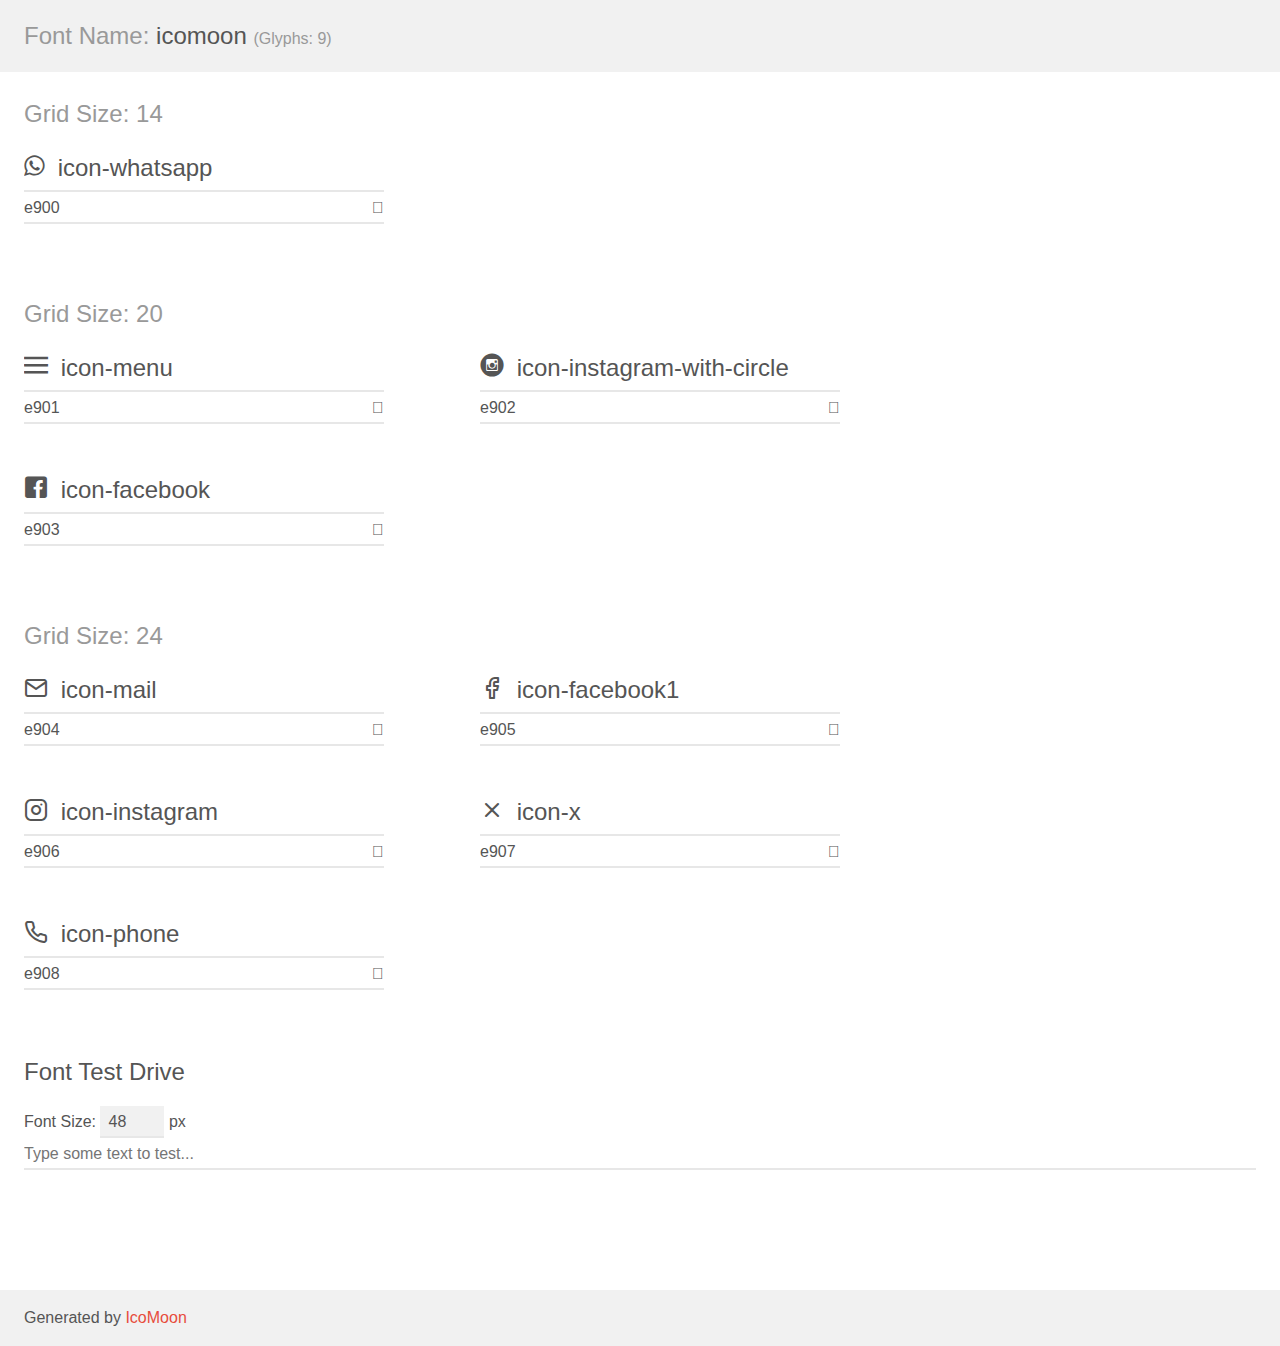
==== assets/demo.html @ 36740844 "modelo de site em andamento" ====
<!doctype html>
<html>
<head>
    <meta charset="utf-8">
    <title>IcoMoon Demo</title>
    <meta name="description" content="An Icon Font Generated By IcoMoon.io">
    <meta name="viewport" content="width=device-width, initial-scale=1">
    <link rel="stylesheet" href="demo-files/demo.css">
    <link rel="stylesheet" href="style.css"></head>
<body>
    <div class="bgc1 clearfix">
        <h1 class="mhmm mvm"><span class="fgc1">Font Name:</span> icomoon <small class="fgc1">(Glyphs:&nbsp;9)</small></h1>
    </div>
    <div class="clearfix mhl ptl">
        <h1 class="mvm mtn fgc1">Grid Size: 14</h1>
        <div class="glyph fs1">
            <div class="clearfix bshadow0 pbs">
                <span class="icon-whatsapp"></span>
                <span class="mls"> icon-whatsapp</span>
            </div>
            <fieldset class="fs0 size1of1 clearfix hidden-false">
                <input type="text" readonly value="e900" class="unit size1of2" />
                <input type="text" maxlength="1" readonly value="&#xe900;" class="unitRight size1of2 talign-right" />
            </fieldset>
            <div class="fs0 bshadow0 clearfix hidden-true">
                <span class="unit pvs fgc1">liga: </span>
                <input type="text" readonly value="" class="liga unitRight" />
            </div>
        </div>
    </div>
    <div class="clearfix mhl ptl">
        <h1 class="mvm mtn fgc1">Grid Size: 20</h1>
        <div class="glyph fs2">
            <div class="clearfix bshadow0 pbs">
                <span class="icon-menu"></span>
                <span class="mls"> icon-menu</span>
            </div>
            <fieldset class="fs0 size1of1 clearfix hidden-false">
                <input type="text" readonly value="e901" class="unit size1of2" />
                <input type="text" maxlength="1" readonly value="&#xe901;" class="unitRight size1of2 talign-right" />
            </fieldset>
            <div class="fs0 bshadow0 clearfix hidden-true">
                <span class="unit pvs fgc1">liga: </span>
                <input type="text" readonly value="" class="liga unitRight" />
            </div>
        </div>
        <div class="glyph fs2">
            <div class="clearfix bshadow0 pbs">
                <span class="icon-instagram-with-circle"></span>
                <span class="mls"> icon-instagram-with-circle</span>
            </div>
            <fieldset class="fs0 size1of1 clearfix hidden-false">
                <input type="text" readonly value="e902" class="unit size1of2" />
                <input type="text" maxlength="1" readonly value="&#xe902;" class="unitRight size1of2 talign-right" />
            </fieldset>
            <div class="fs0 bshadow0 clearfix hidden-true">
                <span class="unit pvs fgc1">liga: </span>
                <input type="text" readonly value="" class="liga unitRight" />
            </div>
        </div>
        <div class="glyph fs2">
            <div class="clearfix bshadow0 pbs">
                <span class="icon-facebook"></span>
                <span class="mls"> icon-facebook</span>
            </div>
            <fieldset class="fs0 size1of1 clearfix hidden-false">
                <input type="text" readonly value="e903" class="unit size1of2" />
                <input type="text" maxlength="1" readonly value="&#xe903;" class="unitRight size1of2 talign-right" />
            </fieldset>
            <div class="fs0 bshadow0 clearfix hidden-true">
                <span class="unit pvs fgc1">liga: </span>
                <input type="text" readonly value="" class="liga unitRight" />
            </div>
        </div>
    </div>
    <div class="clearfix mhl ptl">
        <h1 class="mvm mtn fgc1">Grid Size: 24</h1>
        <div class="glyph fs3">
            <div class="clearfix bshadow0 pbs">
                <span class="icon-mail"></span>
                <span class="mls"> icon-mail</span>
            </div>
            <fieldset class="fs0 size1of1 clearfix hidden-false">
                <input type="text" readonly value="e904" class="unit size1of2" />
                <input type="text" maxlength="1" readonly value="&#xe904;" class="unitRight size1of2 talign-right" />
            </fieldset>
            <div class="fs0 bshadow0 clearfix hidden-true">
                <span class="unit pvs fgc1">liga: </span>
                <input type="text" readonly value="" class="liga unitRight" />
            </div>
        </div>
        <div class="glyph fs3">
            <div class="clearfix bshadow0 pbs">
                <span class="icon-facebook1"></span>
                <span class="mls"> icon-facebook1</span>
            </div>
            <fieldset class="fs0 size1of1 clearfix hidden-false">
                <input type="text" readonly value="e905" class="unit size1of2" />
                <input type="text" maxlength="1" readonly value="&#xe905;" class="unitRight size1of2 talign-right" />
            </fieldset>
            <div class="fs0 bshadow0 clearfix hidden-true">
                <span class="unit pvs fgc1">liga: </span>
                <input type="text" readonly value="" class="liga unitRight" />
            </div>
        </div>
        <div class="glyph fs3">
            <div class="clearfix bshadow0 pbs">
                <span class="icon-instagram"></span>
                <span class="mls"> icon-instagram</span>
            </div>
            <fieldset class="fs0 size1of1 clearfix hidden-false">
                <input type="text" readonly value="e906" class="unit size1of2" />
                <input type="text" maxlength="1" readonly value="&#xe906;" class="unitRight size1of2 talign-right" />
            </fieldset>
            <div class="fs0 bshadow0 clearfix hidden-true">
                <span class="unit pvs fgc1">liga: </span>
                <input type="text" readonly value="" class="liga unitRight" />
            </div>
        </div>
        <div class="glyph fs3">
            <div class="clearfix bshadow0 pbs">
                <span class="icon-x"></span>
                <span class="mls"> icon-x</span>
            </div>
            <fieldset class="fs0 size1of1 clearfix hidden-false">
                <input type="text" readonly value="e907" class="unit size1of2" />
                <input type="text" maxlength="1" readonly value="&#xe907;" class="unitRight size1of2 talign-right" />
            </fieldset>
            <div class="fs0 bshadow0 clearfix hidden-true">
                <span class="unit pvs fgc1">liga: </span>
                <input type="text" readonly value="" class="liga unitRight" />
            </div>
        </div>
        <div class="glyph fs3">
            <div class="clearfix bshadow0 pbs">
                <span class="icon-phone"></span>
                <span class="mls"> icon-phone</span>
            </div>
            <fieldset class="fs0 size1of1 clearfix hidden-false">
                <input type="text" readonly value="e908" class="unit size1of2" />
                <input type="text" maxlength="1" readonly value="&#xe908;" class="unitRight size1of2 talign-right" />
            </fieldset>
            <div class="fs0 bshadow0 clearfix hidden-true">
                <span class="unit pvs fgc1">liga: </span>
                <input type="text" readonly value="" class="liga unitRight" />
            </div>
        </div>
    </div>

    <!--[if gt IE 8]><!-->
    <div class="mhl clearfix mbl">
        <h1>Font Test Drive</h1>
        <label>
            Font Size: <input id="fontSize" type="number" class="textbox0 mbm"
            min="8" value="48" />
            px
        </label>
        <input id="testText" type="text" class="phl size1of1 mvl"
        placeholder="Type some text to test..." value=""/>
        <div id="testDrive" class="icon-" style="font-family: icomoon">&nbsp;
        </div>
    </div>
    <!--<![endif]-->
    <div class="bgc1 clearfix">
        <p class="mhl">Generated by <a href="https://icomoon.io/app">IcoMoon</a></p>
    </div>

    <script src="demo-files/demo.js"></script>
</body>
</html>
---- assets/demo-files/demo.css ----
body {
  padding: 0;
  margin: 0;
  font-family: sans-serif;
  font-size: 1em;
  line-height: 1.5;
  color: #555;
  background: #fff;
}
h1 {
  font-size: 1.5em;
  font-weight: normal;
}
small {
  font-size: .66666667em;
}
a {
  color: #e74c3c;
  text-decoration: none;
}
a:hover, a:focus {
  box-shadow: 0 1px #e74c3c;
}
.bshadow0, input {
  box-shadow: inset 0 -2px #e7e7e7;
}
input:hover {
  box-shadow: inset 0 -2px #ccc;
}
input, fieldset {
  font-family: sans-serif;
  font-size: 1em;
  margin: 0;
  padding: 0;
  border: 0;
}
input {
  color: inherit;
  line-height: 1.5;
  height: 1.5em;
  padding: .25em 0;
}
input:focus {
  outline: none;
  box-shadow: inset 0 -2px #449fdb;
}
.glyph {
  font-size: 16px;
  width: 15em;
  padding-bottom: 1em;
  margin-right: 4em;
  margin-bottom: 1em;
  float: left;
  overflow: hidden;
}
.liga {
  width: 80%;
  width: calc(100% - 2.5em);
}
.talign-right {
  text-align: right;
}
.talign-center {
  text-align: center;
}
.bgc1 {
  background: #f1f1f1;
}
.fgc1 {
  color: #999;
}
.fgc0 {
  color: #000;
}
p {
  margin-top: 1em;
  margin-bottom: 1em;
}
.mvm {
  margin-top: .75em;
  margin-bottom: .75em;
}
.mtn {
  margin-top: 0;
}
.mtl, .mal {
  margin-top: 1.5em;
}
.mbl, .mal {
  margin-bottom: 1.5em;
}
.mal, .mhl {
  margin-left: 1.5em;
  margin-right: 1.5em;
}
.mhmm {
  margin-left: 1em;
  margin-right: 1em;
}
.mls {
  margin-left: .25em;
}
.ptl {
  padding-top: 1.5em;
}
.pbs, .pvs {
  padding-bottom: .25em;
}
.pvs, .pts {
  padding-top: .25em;
}
.unit {
  float: left;
}
.unitRight {
  float: right;
}
.size1of2 {
  width: 50%;
}
.size1of1 {
  width: 100%;
}
.clearfix:before, .clearfix:after {
  content: " ";
  display: table;
}
.clearfix:after {
  clear: both;
}
.hidden-true {
  display: none;
}
.textbox0 {
  width: 3em;
  background: #f1f1f1;
  padding: .25em .5em;
  line-height: 1.5;
  height: 1.5em;
}
#testDrive {
  display: block;
  padding-top: 24px;
  line-height: 1.5;
}
.fs0 {
  font-size: 16px;
}
.fs1 {
  font-size: 24px;
}
.fs2 {
  font-size: 24px;
}
.fs3 {
  font-size: 24px;
}
---- assets/style.css ----
@font-face {
  font-family: 'icomoon';
  src:  url('fonts/icomoon.eot?lw36qu');
  src:  url('fonts/icomoon.eot?lw36qu#iefix') format('embedded-opentype'),
    url('fonts/icomoon.ttf?lw36qu') format('truetype'),
    url('fonts/icomoon.woff?lw36qu') format('woff'),
    url('fonts/icomoon.svg?lw36qu#icomoon') format('svg');
  font-weight: normal;
  font-style: normal;
  font-display: block;
}

[class^="icon-"], [class*=" icon-"] {
  /* use !important to prevent issues with browser extensions that change fonts */
  font-family: 'icomoon' !important;
  speak: never;
  font-style: normal;
  font-weight: normal;
  font-variant: normal;
  text-transform: none;
  line-height: 1;

  /* Better Font Rendering =========== */
  -webkit-font-smoothing: antialiased;
  -moz-osx-font-smoothing: grayscale;
}

.icon-whatsapp:before {
  content: "\e900";
}
.icon-menu:before {
  content: "\e901";
}
.icon-instagram-with-circle:before {
  content: "\e902";
}
.icon-facebook:before {
  content: "\e903";
}
.icon-mail:before {
  content: "\e904";
}
.icon-facebook1:before {
  content: "\e905";
}
.icon-instagram:before {
  content: "\e906";
}
.icon-x:before {
  content: "\e907";
}
.icon-phone:before {
  content: "\e908";
}
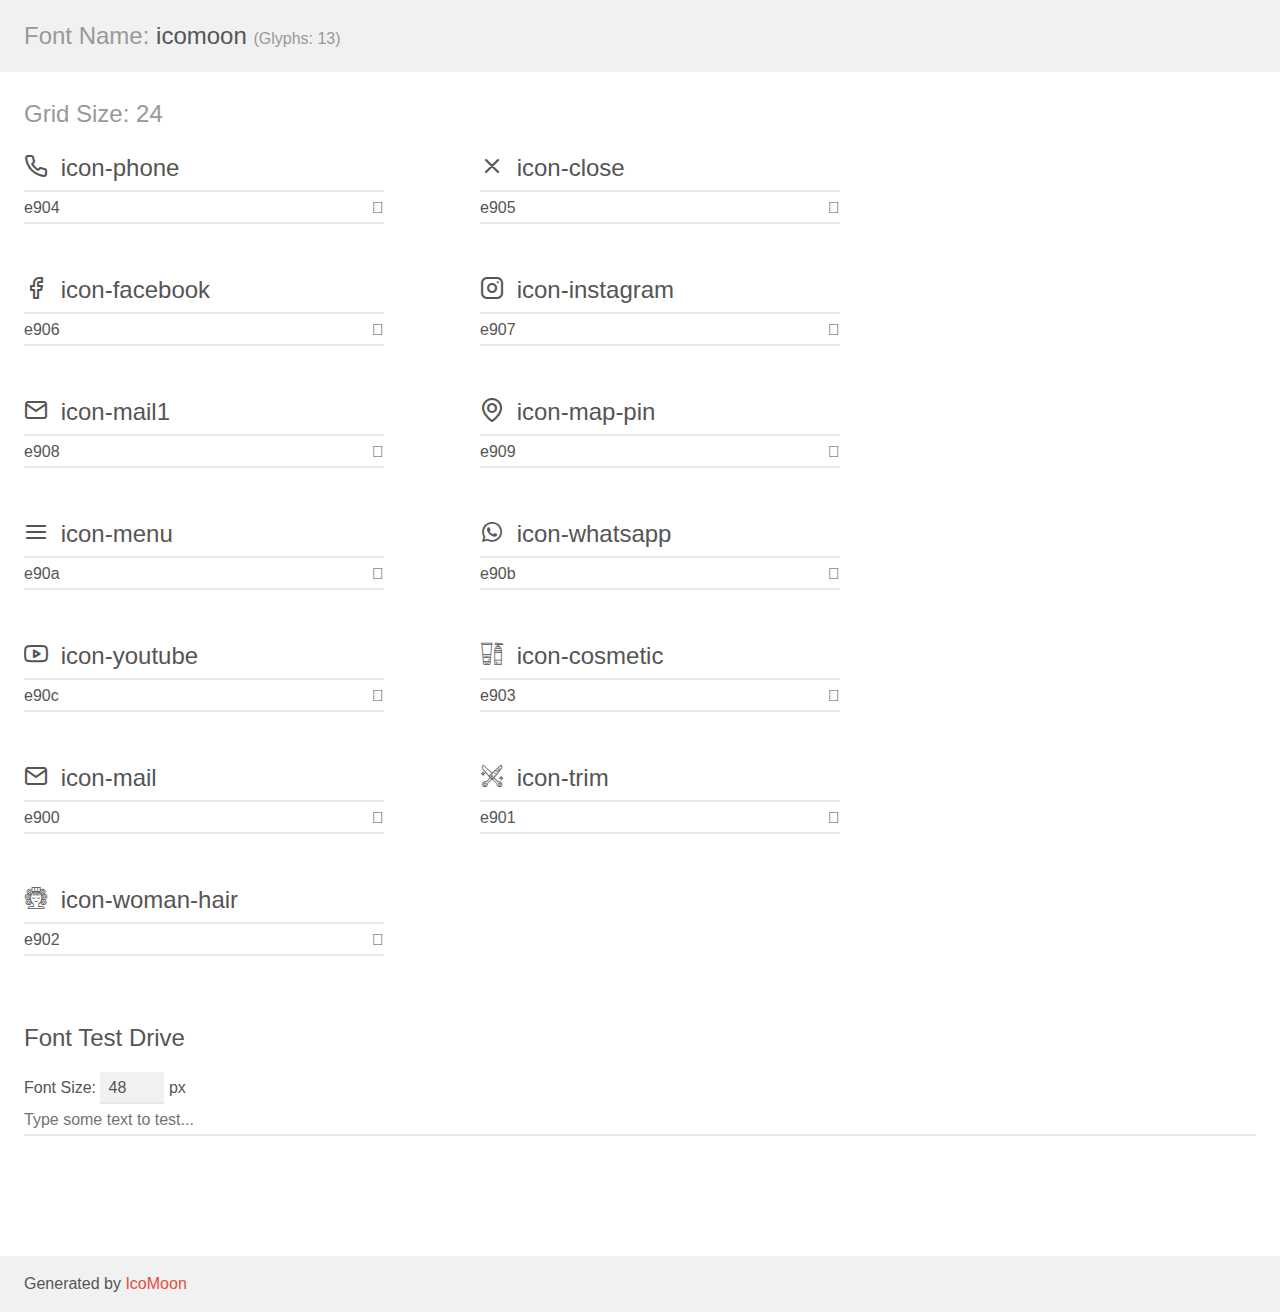
==== commit 7a7886f2: "criando area de contato e resolvendo problema de icones" ====
--- a/assets/demo.html
+++ b/assets/demo.html
@@ -9,16 +9,156 @@
     <link rel="stylesheet" href="style.css"></head>
 <body>
     <div class="bgc1 clearfix">
-        <h1 class="mhmm mvm"><span class="fgc1">Font Name:</span> icomoon <small class="fgc1">(Glyphs:&nbsp;9)</small></h1>
+        <h1 class="mhmm mvm"><span class="fgc1">Font Name:</span> icomoon <small class="fgc1">(Glyphs:&nbsp;13)</small></h1>
     </div>
     <div class="clearfix mhl ptl">
-        <h1 class="mvm mtn fgc1">Grid Size: 14</h1>
+        <h1 class="mvm mtn fgc1">Grid Size: 24</h1>
+        <div class="glyph fs1">
+            <div class="clearfix bshadow0 pbs">
+                <span class="icon-phone"></span>
+                <span class="mls"> icon-phone</span>
+            </div>
+            <fieldset class="fs0 size1of1 clearfix hidden-false">
+                <input type="text" readonly value="e904" class="unit size1of2" />
+                <input type="text" maxlength="1" readonly value="&#xe904;" class="unitRight size1of2 talign-right" />
+            </fieldset>
+            <div class="fs0 bshadow0 clearfix hidden-true">
+                <span class="unit pvs fgc1">liga: </span>
+                <input type="text" readonly value="" class="liga unitRight" />
+            </div>
+        </div>
+        <div class="glyph fs1">
+            <div class="clearfix bshadow0 pbs">
+                <span class="icon-close"></span>
+                <span class="mls"> icon-close</span>
+            </div>
+            <fieldset class="fs0 size1of1 clearfix hidden-false">
+                <input type="text" readonly value="e905" class="unit size1of2" />
+                <input type="text" maxlength="1" readonly value="&#xe905;" class="unitRight size1of2 talign-right" />
+            </fieldset>
+            <div class="fs0 bshadow0 clearfix hidden-true">
+                <span class="unit pvs fgc1">liga: </span>
+                <input type="text" readonly value="" class="liga unitRight" />
+            </div>
+        </div>
+        <div class="glyph fs1">
+            <div class="clearfix bshadow0 pbs">
+                <span class="icon-facebook"></span>
+                <span class="mls"> icon-facebook</span>
+            </div>
+            <fieldset class="fs0 size1of1 clearfix hidden-false">
+                <input type="text" readonly value="e906" class="unit size1of2" />
+                <input type="text" maxlength="1" readonly value="&#xe906;" class="unitRight size1of2 talign-right" />
+            </fieldset>
+            <div class="fs0 bshadow0 clearfix hidden-true">
+                <span class="unit pvs fgc1">liga: </span>
+                <input type="text" readonly value="" class="liga unitRight" />
+            </div>
+        </div>
+        <div class="glyph fs1">
+            <div class="clearfix bshadow0 pbs">
+                <span class="icon-instagram"></span>
+                <span class="mls"> icon-instagram</span>
+            </div>
+            <fieldset class="fs0 size1of1 clearfix hidden-false">
+                <input type="text" readonly value="e907" class="unit size1of2" />
+                <input type="text" maxlength="1" readonly value="&#xe907;" class="unitRight size1of2 talign-right" />
+            </fieldset>
+            <div class="fs0 bshadow0 clearfix hidden-true">
+                <span class="unit pvs fgc1">liga: </span>
+                <input type="text" readonly value="" class="liga unitRight" />
+            </div>
+        </div>
+        <div class="glyph fs1">
+            <div class="clearfix bshadow0 pbs">
+                <span class="icon-mail1"></span>
+                <span class="mls"> icon-mail1</span>
+            </div>
+            <fieldset class="fs0 size1of1 clearfix hidden-false">
+                <input type="text" readonly value="e908" class="unit size1of2" />
+                <input type="text" maxlength="1" readonly value="&#xe908;" class="unitRight size1of2 talign-right" />
+            </fieldset>
+            <div class="fs0 bshadow0 clearfix hidden-true">
+                <span class="unit pvs fgc1">liga: </span>
+                <input type="text" readonly value="" class="liga unitRight" />
+            </div>
+        </div>
+        <div class="glyph fs1">
+            <div class="clearfix bshadow0 pbs">
+                <span class="icon-map-pin"></span>
+                <span class="mls"> icon-map-pin</span>
+            </div>
+            <fieldset class="fs0 size1of1 clearfix hidden-false">
+                <input type="text" readonly value="e909" class="unit size1of2" />
+                <input type="text" maxlength="1" readonly value="&#xe909;" class="unitRight size1of2 talign-right" />
+            </fieldset>
+            <div class="fs0 bshadow0 clearfix hidden-true">
+                <span class="unit pvs fgc1">liga: </span>
+                <input type="text" readonly value="" class="liga unitRight" />
+            </div>
+        </div>
+        <div class="glyph fs1">
+            <div class="clearfix bshadow0 pbs">
+                <span class="icon-menu"></span>
+                <span class="mls"> icon-menu</span>
+            </div>
+            <fieldset class="fs0 size1of1 clearfix hidden-false">
+                <input type="text" readonly value="e90a" class="unit size1of2" />
+                <input type="text" maxlength="1" readonly value="&#xe90a;" class="unitRight size1of2 talign-right" />
+            </fieldset>
+            <div class="fs0 bshadow0 clearfix hidden-true">
+                <span class="unit pvs fgc1">liga: </span>
+                <input type="text" readonly value="" class="liga unitRight" />
+            </div>
+        </div>
         <div class="glyph fs1">
             <div class="clearfix bshadow0 pbs">
                 <span class="icon-whatsapp"></span>
                 <span class="mls"> icon-whatsapp</span>
             </div>
             <fieldset class="fs0 size1of1 clearfix hidden-false">
+                <input type="text" readonly value="e90b" class="unit size1of2" />
+                <input type="text" maxlength="1" readonly value="&#xe90b;" class="unitRight size1of2 talign-right" />
+            </fieldset>
+            <div class="fs0 bshadow0 clearfix hidden-true">
+                <span class="unit pvs fgc1">liga: </span>
+                <input type="text" readonly value="" class="liga unitRight" />
+            </div>
+        </div>
+        <div class="glyph fs1">
+            <div class="clearfix bshadow0 pbs">
+                <span class="icon-youtube"></span>
+                <span class="mls"> icon-youtube</span>
+            </div>
+            <fieldset class="fs0 size1of1 clearfix hidden-false">
+                <input type="text" readonly value="e90c" class="unit size1of2" />
+                <input type="text" maxlength="1" readonly value="&#xe90c;" class="unitRight size1of2 talign-right" />
+            </fieldset>
+            <div class="fs0 bshadow0 clearfix hidden-true">
+                <span class="unit pvs fgc1">liga: </span>
+                <input type="text" readonly value="" class="liga unitRight" />
+            </div>
+        </div>
+        <div class="glyph fs1">
+            <div class="clearfix bshadow0 pbs">
+                <span class="icon-cosmetic"></span>
+                <span class="mls"> icon-cosmetic</span>
+            </div>
+            <fieldset class="fs0 size1of1 clearfix hidden-false">
+                <input type="text" readonly value="e903" class="unit size1of2" />
+                <input type="text" maxlength="1" readonly value="&#xe903;" class="unitRight size1of2 talign-right" />
+            </fieldset>
+            <div class="fs0 bshadow0 clearfix hidden-true">
+                <span class="unit pvs fgc1">liga: </span>
+                <input type="text" readonly value="" class="liga unitRight" />
+            </div>
+        </div>
+        <div class="glyph fs1">
+            <div class="clearfix bshadow0 pbs">
+                <span class="icon-mail"></span>
+                <span class="mls"> icon-mail</span>
+            </div>
+            <fieldset class="fs0 size1of1 clearfix hidden-false">
                 <input type="text" readonly value="e900" class="unit size1of2" />
                 <input type="text" maxlength="1" readonly value="&#xe900;" class="unitRight size1of2 talign-right" />
             </fieldset>
@@ -27,13 +167,10 @@
                 <input type="text" readonly value="" class="liga unitRight" />
             </div>
         </div>
-    </div>
-    <div class="clearfix mhl ptl">
-        <h1 class="mvm mtn fgc1">Grid Size: 20</h1>
-        <div class="glyph fs2">
-            <div class="clearfix bshadow0 pbs">
-                <span class="icon-menu"></span>
-                <span class="mls"> icon-menu</span>
+        <div class="glyph fs1">
+            <div class="clearfix bshadow0 pbs">
+                <span class="icon-trim"></span>
+                <span class="mls"> icon-trim</span>
             </div>
             <fieldset class="fs0 size1of1 clearfix hidden-false">
                 <input type="text" readonly value="e901" class="unit size1of2" />
@@ -44,101 +181,14 @@
                 <input type="text" readonly value="" class="liga unitRight" />
             </div>
         </div>
-        <div class="glyph fs2">
-            <div class="clearfix bshadow0 pbs">
-                <span class="icon-instagram-with-circle"></span>
-                <span class="mls"> icon-instagram-with-circle</span>
+        <div class="glyph fs1">
+            <div class="clearfix bshadow0 pbs">
+                <span class="icon-woman-hair"></span>
+                <span class="mls"> icon-woman-hair</span>
             </div>
             <fieldset class="fs0 size1of1 clearfix hidden-false">
                 <input type="text" readonly value="e902" class="unit size1of2" />
                 <input type="text" maxlength="1" readonly value="&#xe902;" class="unitRight size1of2 talign-right" />
-            </fieldset>
-            <div class="fs0 bshadow0 clearfix hidden-true">
-                <span class="unit pvs fgc1">liga: </span>
-                <input type="text" readonly value="" class="liga unitRight" />
-            </div>
-        </div>
-        <div class="glyph fs2">
-            <div class="clearfix bshadow0 pbs">
-                <span class="icon-facebook"></span>
-                <span class="mls"> icon-facebook</span>
-            </div>
-            <fieldset class="fs0 size1of1 clearfix hidden-false">
-                <input type="text" readonly value="e903" class="unit size1of2" />
-                <input type="text" maxlength="1" readonly value="&#xe903;" class="unitRight size1of2 talign-right" />
-            </fieldset>
-            <div class="fs0 bshadow0 clearfix hidden-true">
-                <span class="unit pvs fgc1">liga: </span>
-                <input type="text" readonly value="" class="liga unitRight" />
-            </div>
-        </div>
-    </div>
-    <div class="clearfix mhl ptl">
-        <h1 class="mvm mtn fgc1">Grid Size: 24</h1>
-        <div class="glyph fs3">
-            <div class="clearfix bshadow0 pbs">
-                <span class="icon-mail"></span>
-                <span class="mls"> icon-mail</span>
-            </div>
-            <fieldset class="fs0 size1of1 clearfix hidden-false">
-                <input type="text" readonly value="e904" class="unit size1of2" />
-                <input type="text" maxlength="1" readonly value="&#xe904;" class="unitRight size1of2 talign-right" />
-            </fieldset>
-            <div class="fs0 bshadow0 clearfix hidden-true">
-                <span class="unit pvs fgc1">liga: </span>
-                <input type="text" readonly value="" class="liga unitRight" />
-            </div>
-        </div>
-        <div class="glyph fs3">
-            <div class="clearfix bshadow0 pbs">
-                <span class="icon-facebook1"></span>
-                <span class="mls"> icon-facebook1</span>
-            </div>
-            <fieldset class="fs0 size1of1 clearfix hidden-false">
-                <input type="text" readonly value="e905" class="unit size1of2" />
-                <input type="text" maxlength="1" readonly value="&#xe905;" class="unitRight size1of2 talign-right" />
-            </fieldset>
-            <div class="fs0 bshadow0 clearfix hidden-true">
-                <span class="unit pvs fgc1">liga: </span>
-                <input type="text" readonly value="" class="liga unitRight" />
-            </div>
-        </div>
-        <div class="glyph fs3">
-            <div class="clearfix bshadow0 pbs">
-                <span class="icon-instagram"></span>
-                <span class="mls"> icon-instagram</span>
-            </div>
-            <fieldset class="fs0 size1of1 clearfix hidden-false">
-                <input type="text" readonly value="e906" class="unit size1of2" />
-                <input type="text" maxlength="1" readonly value="&#xe906;" class="unitRight size1of2 talign-right" />
-            </fieldset>
-            <div class="fs0 bshadow0 clearfix hidden-true">
-                <span class="unit pvs fgc1">liga: </span>
-                <input type="text" readonly value="" class="liga unitRight" />
-            </div>
-        </div>
-        <div class="glyph fs3">
-            <div class="clearfix bshadow0 pbs">
-                <span class="icon-x"></span>
-                <span class="mls"> icon-x</span>
-            </div>
-            <fieldset class="fs0 size1of1 clearfix hidden-false">
-                <input type="text" readonly value="e907" class="unit size1of2" />
-                <input type="text" maxlength="1" readonly value="&#xe907;" class="unitRight size1of2 talign-right" />
-            </fieldset>
-            <div class="fs0 bshadow0 clearfix hidden-true">
-                <span class="unit pvs fgc1">liga: </span>
-                <input type="text" readonly value="" class="liga unitRight" />
-            </div>
-        </div>
-        <div class="glyph fs3">
-            <div class="clearfix bshadow0 pbs">
-                <span class="icon-phone"></span>
-                <span class="mls"> icon-phone</span>
-            </div>
-            <fieldset class="fs0 size1of1 clearfix hidden-false">
-                <input type="text" readonly value="e908" class="unit size1of2" />
-                <input type="text" maxlength="1" readonly value="&#xe908;" class="unitRight size1of2 talign-right" />
             </fieldset>
             <div class="fs0 bshadow0 clearfix hidden-true">
                 <span class="unit pvs fgc1">liga: </span>
--- a/assets/demo-files/demo.css
+++ b/assets/demo-files/demo.css
@@ -149,10 +149,4 @@
 .fs1 {
   font-size: 24px;
 }
-.fs2 {
-  font-size: 24px;
-}
-.fs3 {
-  font-size: 24px;
-}
 
--- a/assets/style.css
+++ b/assets/style.css
@@ -1,10 +1,10 @@
 @font-face {
   font-family: 'icomoon';
-  src:  url('fonts/icomoon.eot?lw36qu');
-  src:  url('fonts/icomoon.eot?lw36qu#iefix') format('embedded-opentype'),
-    url('fonts/icomoon.ttf?lw36qu') format('truetype'),
-    url('fonts/icomoon.woff?lw36qu') format('woff'),
-    url('fonts/icomoon.svg?lw36qu#icomoon') format('svg');
+  src:  url('fonts/icomoon.eot?52j7e9');
+  src:  url('fonts/icomoon.eot?52j7e9#iefix') format('embedded-opentype'),
+    url('fonts/icomoon.ttf?52j7e9') format('truetype'),
+    url('fonts/icomoon.woff?52j7e9') format('woff'),
+    url('fonts/icomoon.svg?52j7e9#icomoon') format('svg');
   font-weight: normal;
   font-style: normal;
   font-display: block;
@@ -25,30 +25,42 @@
   -moz-osx-font-smoothing: grayscale;
 }
 
-.icon-whatsapp:before {
-  content: "\e900";
+.icon-phone:before {
+  content: "\e904";
+}
+.icon-close:before {
+  content: "\e905";
+}
+.icon-facebook:before {
+  content: "\e906";
+}
+.icon-instagram:before {
+  content: "\e907";
+}
+.icon-mail1:before {
+  content: "\e908";
+}
+.icon-map-pin:before {
+  content: "\e909";
 }
 .icon-menu:before {
-  content: "\e901";
+  content: "\e90a";
 }
-.icon-instagram-with-circle:before {
-  content: "\e902";
+.icon-whatsapp:before {
+  content: "\e90b";
 }
-.icon-facebook:before {
+.icon-youtube:before {
+  content: "\e90c";
+}
+.icon-cosmetic:before {
   content: "\e903";
 }
 .icon-mail:before {
-  content: "\e904";
+  content: "\e900";
 }
-.icon-facebook1:before {
-  content: "\e905";
+.icon-trim:before {
+  content: "\e901";
 }
-.icon-instagram:before {
-  content: "\e906";
+.icon-woman-hair:before {
+  content: "\e902";
 }
-.icon-x:before {
-  content: "\e907";
-}
-.icon-phone:before {
-  content: "\e908";
-}
